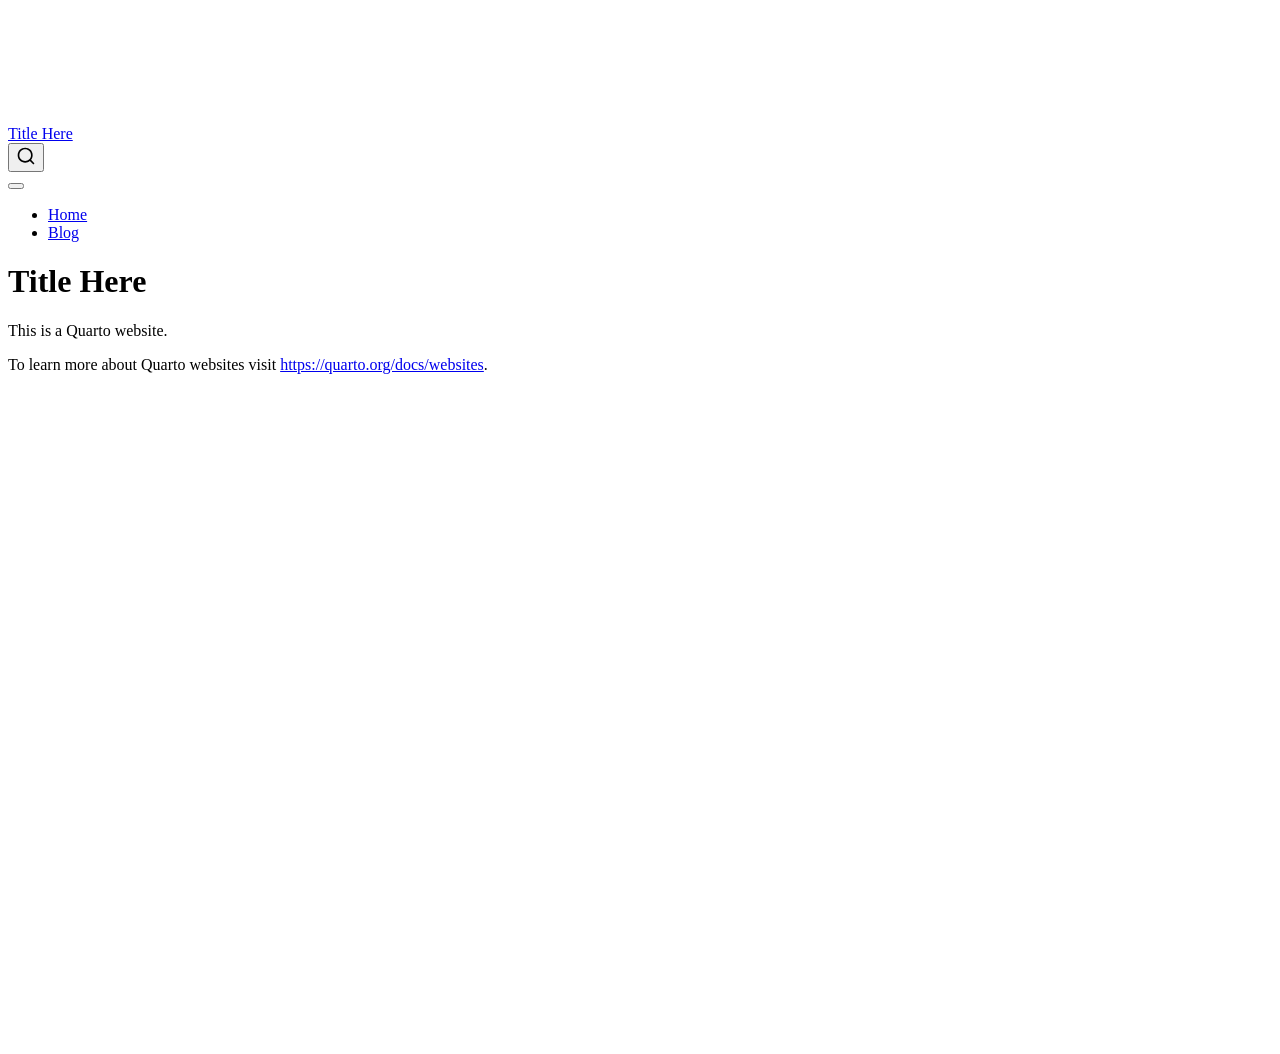
==== index.html @ 97204b19 "Built site for gh-pages" ====
<!DOCTYPE html>
<html xmlns="http://www.w3.org/1999/xhtml" lang="en" xml:lang="en"><head>

<meta charset="utf-8">
<meta name="generator" content="quarto-1.10.18">

<meta name="viewport" content="width=device-width, initial-scale=1.0, user-scalable=yes">


<title>Title Here</title>
<style>
/* Default styles provided by pandoc.
** See https://pandoc.org/MANUAL.html#variables-for-html for config info.
*/
span.smallcaps{font-variant: small-caps;}
div.columns{display: flex; gap: 1.5em;}
div.column{flex: auto;}
@media screen {
div.columns{gap: min(4vw, 1.5em);}
div.column{overflow-x: auto;}
}
div.hanging-indent{margin-left: 1.5em; text-indent: -1.5em;}
ul.task-list{list-style: none;}
ul.task-list li input[type="checkbox"] {
  width: 0.8em;
  margin: 0 0.8em 0.2em -1em; /* quarto-specific, see https://github.com/quarto-dev/quarto-cli/issues/4556 */ 
  vertical-align: middle;
}
</style>


<script src="site_libs/quarto-nav/quarto-nav.js"></script>
<script src="site_libs/quarto-nav/headroom.min.js"></script>
<script src="site_libs/clipboard/clipboard.min.js"></script>
<script src="site_libs/quarto-search/autocomplete.umd.js"></script>
<script src="site_libs/quarto-search/fuse.min.js"></script>
<script src="site_libs/quarto-search/quarto-search.js"></script>
<meta name="quarto:offset" content="./">
<script src="site_libs/quarto-html/quarto.js" type="module"></script>
<script src="site_libs/quarto-html/tabsets/tabsets.js" type="module"></script>
<script src="site_libs/quarto-html/popper.min.js"></script>
<script src="site_libs/quarto-html/tippy.umd.min.js"></script>
<script src="site_libs/quarto-html/anchor.min.js"></script>
<link href="site_libs/quarto-html/tippy.css" rel="stylesheet">
<link href="site_libs/quarto-html/quarto-syntax-highlighting-64a204ab8560d761af7679ceaba22944.css" rel="stylesheet" class="quarto-color-scheme" id="quarto-text-highlighting-styles">
<link href="site_libs/quarto-html/quarto-syntax-highlighting-dark-b85bc7c33db8c58e0ec93c3465666fed.css" rel="stylesheet" class="quarto-color-scheme quarto-color-alternate" id="quarto-text-highlighting-styles">
<link href="site_libs/quarto-html/quarto-syntax-highlighting-64a204ab8560d761af7679ceaba22944.css" rel="stylesheet" class="quarto-color-scheme-extra" id="quarto-text-highlighting-styles">
<script src="site_libs/bootstrap/bootstrap.min.js"></script>
<link href="site_libs/bootstrap/bootstrap-icons.css" rel="stylesheet">
<link href="site_libs/bootstrap/bootstrap-d0cfe7a3482e0d49a74229a8f3b76718.min.css" rel="stylesheet" append-hash="true" class="quarto-color-scheme" id="quarto-bootstrap" data-mode="light">
<link href="site_libs/bootstrap/bootstrap-dark-720b1f6026ab7ede4eb502a3403defd2.min.css" rel="stylesheet" append-hash="true" class="quarto-color-scheme quarto-color-alternate" id="quarto-bootstrap" data-mode="dark">
<link href="site_libs/bootstrap/bootstrap-d0cfe7a3482e0d49a74229a8f3b76718.min.css" rel="stylesheet" append-hash="true" class="quarto-color-scheme-extra" id="quarto-bootstrap" data-mode="light">
<script id="quarto-search-options" type="application/json">{
  "location": "navbar",
  "copy-button": false,
  "collapse-after": 3,
  "panel-placement": "end",
  "type": "overlay",
  "limit": 50,
  "keyboard-shortcut": [
    "f",
    "/",
    "s"
  ],
  "show-item-context": false,
  "language": {
    "search-no-results-text": "No results",
    "search-matching-documents-text": "matching documents",
    "search-copy-link-title": "Copy link to search",
    "search-hide-matches-text": "Hide additional matches",
    "search-more-match-text": "more match in this document",
    "search-more-matches-text": "more matches in this document",
    "search-clear-button-title": "Clear",
    "search-text-placeholder": "",
    "search-detached-cancel-button-title": "Cancel",
    "search-submit-button-title": "Submit",
    "search-label": "Search"
  }
}</script>


<link rel="stylesheet" href="styles.css">
</head>

<body class="nav-fixed quarto-light"><script id="quarto-html-before-body" type="application/javascript">
    const toggleBodyColorMode = (bsSheetEl) => {
      const mode = bsSheetEl.getAttribute("data-mode");
      const bodyEl = window.document.querySelector("body");
      if (mode === "dark") {
        bodyEl.classList.add("quarto-dark");
        bodyEl.classList.remove("quarto-light");
      } else {
        bodyEl.classList.add("quarto-light");
        bodyEl.classList.remove("quarto-dark");
      }
    }
    const toggleBodyColorPrimary = () => {
      const bsSheetEl = window.document.querySelector("link#quarto-bootstrap:not([rel=disabled-stylesheet])");
      if (bsSheetEl) {
        toggleBodyColorMode(bsSheetEl);
      }
    }
    const setColorSchemeToggle = (alternate) => {
      const toggles = window.document.querySelectorAll('.quarto-color-scheme-toggle');
      for (let i=0; i < toggles.length; i++) {
        const toggle = toggles[i];
        if (toggle) {
          if (alternate) {
            toggle.classList.add("alternate");
          } else {
            toggle.classList.remove("alternate");
          }
        }
      }
    };
    const toggleColorMode = (alternate) => {
      // Switch the stylesheets
      const primaryStylesheets = window.document.querySelectorAll('link.quarto-color-scheme:not(.quarto-color-alternate)');
      const alternateStylesheets = window.document.querySelectorAll('link.quarto-color-scheme.quarto-color-alternate');
      manageTransitions('#quarto-margin-sidebar .nav-link', false);
      if (alternate) {
        // note: dark is layered on light, we don't disable primary!
        enableStylesheet(alternateStylesheets);
        for (const sheetNode of alternateStylesheets) {
          if (sheetNode.id === "quarto-bootstrap") {
            toggleBodyColorMode(sheetNode);
          }
        }
      } else {
        disableStylesheet(alternateStylesheets);
        enableStylesheet(primaryStylesheets)
        toggleBodyColorPrimary();
      }
      manageTransitions('#quarto-margin-sidebar .nav-link', true);
      // Switch the toggles
      setColorSchemeToggle(alternate)
      // Hack to workaround the fact that safari doesn't
      // properly recolor the scrollbar when toggling (#1455)
      if (navigator.userAgent.indexOf('Safari') > 0 && navigator.userAgent.indexOf('Chrome') == -1) {
        manageTransitions("body", false);
        window.scrollTo(0, 1);
        setTimeout(() => {
          window.scrollTo(0, 0);
          manageTransitions("body", true);
        }, 40);
      }
    }
    const disableStylesheet = (stylesheets) => {
      for (let i=0; i < stylesheets.length; i++) {
        const stylesheet = stylesheets[i];
        stylesheet.rel = 'disabled-stylesheet';
      }
    }
    const enableStylesheet = (stylesheets) => {
      for (let i=0; i < stylesheets.length; i++) {
        const stylesheet = stylesheets[i];
        if(stylesheet.rel !== 'stylesheet') { // for Chrome, which will still FOUC without this check
          stylesheet.rel = 'stylesheet';
        }
      }
    }
    const manageTransitions = (selector, allowTransitions) => {
      const els = window.document.querySelectorAll(selector);
      for (let i=0; i < els.length; i++) {
        const el = els[i];
        if (allowTransitions) {
          el.classList.remove('notransition');
        } else {
          el.classList.add('notransition');
        }
      }
    }
    const isFileUrl = () => {
      return window.location.protocol === 'file:';
    }
    const hasAlternateSentinel = () => {
      let styleSentinel = getColorSchemeSentinel();
      if (styleSentinel !== null) {
        return styleSentinel === "alternate";
      } else {
        return false;
      }
    }
    const setStyleSentinel = (alternate) => {
      const value = alternate ? "alternate" : "default";
      if (!isFileUrl()) {
        window.localStorage.setItem("quarto-color-scheme", value);
      } else {
        localAlternateSentinel = value;
      }
    }
    const getColorSchemeSentinel = () => {
      if (!isFileUrl()) {
        const storageValue = window.localStorage.getItem("quarto-color-scheme");
        return storageValue != null ? storageValue : localAlternateSentinel;
      } else {
        return localAlternateSentinel;
      }
    }
    const toggleGiscusIfUsed = (isAlternate, darkModeDefault) => {
      const baseTheme = document.querySelector('#giscus-base-theme')?.value ?? 'light';
      const alternateTheme = document.querySelector('#giscus-alt-theme')?.value ?? 'dark';
      let newTheme = '';
      if(authorPrefersDark) {
        newTheme = isAlternate ? baseTheme : alternateTheme;
      } else {
        newTheme = isAlternate ? alternateTheme : baseTheme;
      }
      const changeGiscusTheme = () => {
        // From: https://github.com/giscus/giscus/issues/336
        const sendMessage = (message) => {
          const iframe = document.querySelector('iframe.giscus-frame');
          if (!iframe) return;
          iframe.contentWindow.postMessage({ giscus: message }, 'https://giscus.app');
        }
        sendMessage({
          setConfig: {
            theme: newTheme
          }
        });
      }
      const isGiscussLoaded = window.document.querySelector('iframe.giscus-frame') !== null;
      if (isGiscussLoaded) {
        changeGiscusTheme();
      }
    };
    const authorPrefersDark = false;
    const darkModeDefault = authorPrefersDark;
      document.querySelector('link#quarto-text-highlighting-styles.quarto-color-scheme-extra').rel = 'disabled-stylesheet';
      document.querySelector('link#quarto-bootstrap.quarto-color-scheme-extra').rel = 'disabled-stylesheet';
    let localAlternateSentinel = darkModeDefault ? 'alternate' : 'default';
    // Dark / light mode switch
    window.quartoToggleColorScheme = () => {
      // Read the current dark / light value
      let toAlternate = !hasAlternateSentinel();
      toggleColorMode(toAlternate);
      setStyleSentinel(toAlternate);
      toggleGiscusIfUsed(toAlternate, darkModeDefault);
      window.dispatchEvent(new Event('resize'));
    };
    // Switch to dark mode if need be
    if (hasAlternateSentinel()) {
      toggleColorMode(true);
    } else {
      toggleColorMode(false);
    }
  </script>

<div id="quarto-search-results"></div>
  <header id="quarto-header" class="headroom fixed-top">
    <nav class="navbar navbar-expand-lg " data-bs-theme="dark">
      <div class="navbar-container container-fluid">
      <div class="navbar-brand-container mx-auto">
    <a class="navbar-brand" href="./index.html">
    <span class="navbar-title">Title Here</span>
    </a>
  </div>
            <div id="quarto-search" class="" title="Search"></div>
          <button class="navbar-toggler" type="button" data-bs-toggle="collapse" data-bs-target="#navbarCollapse" aria-controls="navbarCollapse" role="menu" aria-expanded="false" aria-label="Toggle navigation" onclick="if (window.quartoToggleHeadroom) { window.quartoToggleHeadroom(); }">
  <span class="navbar-toggler-icon"></span>
</button>
          <div class="collapse navbar-collapse" id="navbarCollapse">
            <ul class="navbar-nav navbar-nav-scroll me-auto">
  <li class="nav-item">
    <a class="nav-link active" href="./index.html" aria-current="page"> 
<span class="menu-text">Home</span></a>
  </li>  
  <li class="nav-item">
    <a class="nav-link" href="./blog/index.html"> 
<span class="menu-text">Blog</span></a>
  </li>  
</ul>
          </div> <!-- /navcollapse -->
            <div class="quarto-navbar-tools">
  <a href="" class="quarto-color-scheme-toggle quarto-navigation-tool  px-1" onclick="window.quartoToggleColorScheme(); return false;" title="Toggle dark mode"><i class="bi"></i></a>
</div>
      </div> <!-- /container-fluid -->
    </nav>
</header>
<!-- content -->
<div id="quarto-content" class="quarto-container page-columns page-rows-contents page-layout-article page-navbar">
<!-- sidebar -->
<!-- margin-sidebar -->
    <div id="quarto-margin-sidebar" class="sidebar margin-sidebar zindex-bottom">
        
    </div>
<!-- main -->
<main class="content" id="quarto-document-content">


<header id="title-block-header" class="quarto-title-block default">
<div class="quarto-title">
<h1 class="title">Title Here</h1>
</div>



<div class="quarto-title-meta">

    
  
    
  </div>
  


</header>


<p>This is a Quarto website.</p>
<p>To learn more about Quarto websites visit <a href="https://quarto.org/docs/websites" class="uri">https://quarto.org/docs/websites</a>.</p>



</main> <!-- /main -->
<script id="quarto-html-after-body" type="application/javascript">
  window.document.addEventListener("DOMContentLoaded", function (event) {
    // Ensure there is a toggle, if there isn't float one in the top right
    if (window.document.querySelector('.quarto-color-scheme-toggle') === null) {
      const a = window.document.createElement('a');
      a.classList.add('top-right');
      a.classList.add('quarto-color-scheme-toggle');
      a.href = "";
      a.onclick = function() { try { window.quartoToggleColorScheme(); } catch {} return false; };
      const i = window.document.createElement("i");
      i.classList.add('bi');
      a.appendChild(i);
      window.document.body.appendChild(a);
    }
    setColorSchemeToggle(hasAlternateSentinel())
    const icon = "";
    const anchorJS = new window.AnchorJS();
    anchorJS.options = {
      placement: 'right',
      icon: icon
    };
    anchorJS.add('.anchored');
    const isCodeAnnotation = (el) => {
      for (const clz of el.classList) {
        if (clz.startsWith('code-annotation-')) {                     
          return true;
        }
      }
      return false;
    }
    const onCopySuccess = function(e) {
      // button target
      const button = e.trigger;
      // don't keep focus
      button.blur();
      // flash "checked"
      button.classList.add('code-copy-button-checked');
      var currentTitle = button.getAttribute("title");
      button.setAttribute("title", "Copied!");
      let tooltip;
      if (window.bootstrap) {
        button.setAttribute("data-bs-toggle", "tooltip");
        button.setAttribute("data-bs-placement", "left");
        button.setAttribute("data-bs-title", "Copied!");
        tooltip = new bootstrap.Tooltip(button, 
          { trigger: "manual", 
            customClass: "code-copy-button-tooltip",
            offset: [0, -8]});
        tooltip.show();    
      }
      setTimeout(function() {
        if (tooltip) {
          tooltip.hide();
          button.removeAttribute("data-bs-title");
          button.removeAttribute("data-bs-toggle");
          button.removeAttribute("data-bs-placement");
        }
        button.setAttribute("title", currentTitle);
        button.classList.remove('code-copy-button-checked');
      }, 1000);
      // clear code selection
      e.clearSelection();
    }
    const getTextToCopy = function(trigger) {
      const outerScaffold = trigger.parentElement.cloneNode(true);
      const codeEl = outerScaffold.querySelector('code');
      for (const childEl of codeEl.children) {
        if (isCodeAnnotation(childEl)) {
          childEl.remove();
        }
      }
      return codeEl.innerText;
    }
    const clipboard = new window.ClipboardJS('.code-copy-button:not([data-in-quarto-modal])', {
      text: getTextToCopy
    });
    clipboard.on('success', onCopySuccess);
    if (window.document.getElementById('quarto-embedded-source-code-modal')) {
      const clipboardModal = new window.ClipboardJS('.code-copy-button[data-in-quarto-modal]', {
        text: getTextToCopy,
        container: window.document.getElementById('quarto-embedded-source-code-modal')
      });
      clipboardModal.on('success', onCopySuccess);
    }
      var localhostRegex = new RegExp(/^(?:http|https):\/\/localhost\:?[0-9]*\//);
      var mailtoRegex = new RegExp(/^mailto:/);
        var filterRegex = new RegExp('/' + window.location.host + '/');
      var isInternal = (href) => {
          return filterRegex.test(href) || localhostRegex.test(href) || mailtoRegex.test(href);
      }
      // Inspect non-navigation links and adorn them if external
     var links = window.document.querySelectorAll('a[href]:not(.nav-link):not(.navbar-brand):not(.toc-action):not(.sidebar-link):not(.sidebar-item-toggle):not(.pagination-link):not(.no-external):not([aria-hidden]):not(.dropdown-item):not(.quarto-navigation-tool):not(.about-link)');
      for (var i=0; i<links.length; i++) {
        const link = links[i];
        if (!isInternal(link.href)) {
          // undo the damage that might have been done by quarto-nav.js in the case of
          // links that we want to consider external
          if (link.dataset.originalHref !== undefined) {
            link.href = link.dataset.originalHref;
          }
        }
      }
    function tippyHover(el, contentFn, onTriggerFn, onUntriggerFn) {
      const config = {
        allowHTML: true,
        maxWidth: 500,
        delay: 100,
        arrow: false,
        appendTo: function(el) {
            return el.parentElement;
        },
        interactive: true,
        interactiveBorder: 10,
        theme: 'quarto',
        placement: 'bottom-start',
      };
      if (contentFn) {
        config.content = contentFn;
      }
      if (onTriggerFn) {
        config.onTrigger = onTriggerFn;
      }
      if (onUntriggerFn) {
        config.onUntrigger = onUntriggerFn;
      }
      window.tippy(el, config); 
    }
    const noterefs = window.document.querySelectorAll('a[role="doc-noteref"]');
    for (var i=0; i<noterefs.length; i++) {
      const ref = noterefs[i];
      tippyHover(ref, function() {
        // use id or data attribute instead here
        let href = ref.getAttribute('data-footnote-href') || ref.getAttribute('href');
        try { href = new URL(href).hash; } catch {}
        const id = href.replace(/^#\/?/, "");
        const note = window.document.getElementById(id);
        if (note) {
          return note.innerHTML;
        } else {
          return "";
        }
      });
    }
    const xrefs = window.document.querySelectorAll('a.quarto-xref');
    const processXRef = (id, note) => {
      // Strip column container classes
      const stripColumnClz = (el) => {
        el.classList.remove("page-full", "page-columns");
        if (el.children) {
          for (const child of el.children) {
            stripColumnClz(child);
          }
        }
      }
      stripColumnClz(note)
      if (id === null || id.startsWith('sec-')) {
        // Special case sections, only their first couple elements
        const container = document.createElement("div");
        if (note.children && note.children.length > 2) {
          container.appendChild(note.children[0].cloneNode(true));
          for (let i = 1; i < note.children.length; i++) {
            const child = note.children[i];
            if (child.tagName === "P" && child.innerText === "") {
              continue;
            } else {
              container.appendChild(child.cloneNode(true));
              break;
            }
          }
          if (window.Quarto?.typesetMath) {
            window.Quarto.typesetMath(container);
          }
          return container.innerHTML
        } else {
          if (window.Quarto?.typesetMath) {
            window.Quarto.typesetMath(note);
          }
          return note.innerHTML;
        }
      } else {
        // Remove any anchor links if they are present
        const anchorLink = note.querySelector('a.anchorjs-link');
        if (anchorLink) {
          anchorLink.remove();
        }
        if (window.Quarto?.typesetMath) {
          window.Quarto.typesetMath(note);
        }
        if (note.classList.contains("callout")) {
          return note.outerHTML;
        } else {
          return note.innerHTML;
        }
      }
    }
    for (var i=0; i<xrefs.length; i++) {
      const xref = xrefs[i];
      tippyHover(xref, undefined, function(instance) {
        instance.disable();
        let url = xref.getAttribute('href');
        let hash = undefined; 
        if (url.startsWith('#')) {
          hash = url;
        } else {
          try { hash = new URL(url).hash; } catch {}
        }
        if (hash) {
          const id = hash.replace(/^#\/?/, "");
          const note = window.document.getElementById(id);
          if (note !== null) {
            try {
              const html = processXRef(id, note.cloneNode(true));
              instance.setContent(html);
            } finally {
              instance.enable();
              instance.show();
            }
          } else {
            // See if we can fetch this
            fetch(url.split('#')[0])
            .then(res => res.text())
            .then(html => {
              const parser = new DOMParser();
              const htmlDoc = parser.parseFromString(html, "text/html");
              const note = htmlDoc.getElementById(id);
              if (note !== null) {
                const html = processXRef(id, note);
                instance.setContent(html);
              } 
            }).finally(() => {
              instance.enable();
              instance.show();
            });
          }
        } else {
          // See if we can fetch a full url (with no hash to target)
          // This is a special case and we should probably do some content thinning / targeting
          fetch(url)
          .then(res => res.text())
          .then(html => {
            const parser = new DOMParser();
            const htmlDoc = parser.parseFromString(html, "text/html");
            const note = htmlDoc.querySelector('main.content');
            if (note !== null) {
              // This should only happen for chapter cross references
              // (since there is no id in the URL)
              // remove the first header
              if (note.children.length > 0 && note.children[0].tagName === "HEADER") {
                note.children[0].remove();
              }
              const html = processXRef(null, note);
              instance.setContent(html);
            } 
          }).finally(() => {
            instance.enable();
            instance.show();
          });
        }
      }, function(instance) {
      });
    }
        let selectedAnnoteEl;
        const selectorForAnnotation = ( cell, annotation) => {
          let cellAttr = 'data-code-cell="' + cell + '"';
          let lineAttr = 'data-code-annotation="' +  annotation + '"';
          const selector = 'span[' + cellAttr + '][' + lineAttr + ']';
          return selector;
        }
        const selectCodeLines = (annoteEl) => {
          const doc = window.document;
          const targetCell = annoteEl.getAttribute("data-target-cell");
          const targetAnnotation = annoteEl.getAttribute("data-target-annotation");
          const annoteSpan = window.document.querySelector(selectorForAnnotation(targetCell, targetAnnotation));
          const lines = annoteSpan.getAttribute("data-code-lines").split(",");
          const lineIds = lines.map((line) => {
            return targetCell + "-" + line;
          })
          let top = null;
          let height = null;
          let parent = null;
          if (lineIds.length > 0) {
              //compute the position of the single el (top and bottom and make a div)
              const el = window.document.getElementById(lineIds[0]);
              top = el.offsetTop;
              height = el.offsetHeight;
              parent = el.parentElement.parentElement;
            if (lineIds.length > 1) {
              const lastEl = window.document.getElementById(lineIds[lineIds.length - 1]);
              const bottom = lastEl.offsetTop + lastEl.offsetHeight;
              height = bottom - top;
            }
            if (top !== null && height !== null && parent !== null) {
              // cook up a div (if necessary) and position it 
              let div = window.document.getElementById("code-annotation-line-highlight");
              if (div === null) {
                div = window.document.createElement("div");
                div.setAttribute("id", "code-annotation-line-highlight");
                div.style.position = 'absolute';
                parent.appendChild(div);
              }
              div.style.top = top - 2 + "px";
              div.style.height = height + 4 + "px";
              div.style.left = 0;
              let gutterDiv = window.document.getElementById("code-annotation-line-highlight-gutter");
              if (gutterDiv === null) {
                gutterDiv = window.document.createElement("div");
                gutterDiv.setAttribute("id", "code-annotation-line-highlight-gutter");
                gutterDiv.style.position = 'absolute';
                const codeCell = window.document.getElementById(targetCell);
                const gutter = codeCell.querySelector('.code-annotation-gutter');
                gutter.appendChild(gutterDiv);
              }
              gutterDiv.style.top = top - 2 + "px";
              gutterDiv.style.height = height + 4 + "px";
            }
            selectedAnnoteEl = annoteEl;
          }
        };
        const unselectCodeLines = () => {
          const elementsIds = ["code-annotation-line-highlight", "code-annotation-line-highlight-gutter"];
          elementsIds.forEach((elId) => {
            const div = window.document.getElementById(elId);
            if (div) {
              div.remove();
            }
          });
          selectedAnnoteEl = undefined;
        };
          // Handle positioning of the toggle
      window.addEventListener(
        "resize",
        throttle(() => {
          elRect = undefined;
          if (selectedAnnoteEl) {
            selectCodeLines(selectedAnnoteEl);
          }
        }, 10)
      );
      function throttle(fn, ms) {
      let throttle = false;
      let timer;
        return (...args) => {
          if(!throttle) { // first call gets through
              fn.apply(this, args);
              throttle = true;
          } else { // all the others get throttled
              if(timer) clearTimeout(timer); // cancel #2
              timer = setTimeout(() => {
                fn.apply(this, args);
                timer = throttle = false;
              }, ms);
          }
        };
      }
        // Attach click handler to the DT
        const annoteDls = window.document.querySelectorAll('dt[data-target-cell]');
        for (const annoteDlNode of annoteDls) {
          annoteDlNode.addEventListener('click', (event) => {
            const clickedEl = event.target;
            if (clickedEl !== selectedAnnoteEl) {
              unselectCodeLines();
              const activeEl = window.document.querySelector('dt[data-target-cell].code-annotation-active');
              if (activeEl) {
                activeEl.classList.remove('code-annotation-active');
              }
              selectCodeLines(clickedEl);
              clickedEl.classList.add('code-annotation-active');
            } else {
              // Unselect the line
              unselectCodeLines();
              clickedEl.classList.remove('code-annotation-active');
            }
          });
        }
    const findCites = (el) => {
      const parentEl = el.parentElement;
      if (parentEl) {
        const cites = parentEl.dataset.cites;
        if (cites) {
          return {
            el,
            cites: cites.split(' ')
          };
        } else {
          return findCites(el.parentElement)
        }
      } else {
        return undefined;
      }
    };
    var bibliorefs = window.document.querySelectorAll('a[role="doc-biblioref"]');
    for (var i=0; i<bibliorefs.length; i++) {
      const ref = bibliorefs[i];
      const citeInfo = findCites(ref);
      if (citeInfo) {
        tippyHover(citeInfo.el, function() {
          var popup = window.document.createElement('div');
          citeInfo.cites.forEach(function(cite) {
            var citeDiv = window.document.createElement('div');
            citeDiv.classList.add('hanging-indent');
            citeDiv.classList.add('csl-entry');
            var biblioDiv = window.document.getElementById('ref-' + cite);
            if (biblioDiv) {
              citeDiv.innerHTML = biblioDiv.innerHTML;
            }
            popup.appendChild(citeDiv);
          });
          return popup.innerHTML;
        });
      }
    }
  });
  </script>
</div> <!-- /content -->




</body></html>
---- site_libs/quarto-html/tippy.css ----
.tippy-box[data-animation=fade][data-state=hidden]{opacity:0}[data-tippy-root]{max-width:calc(100vw - 10px)}.tippy-box{position:relative;background-color:#333;color:#fff;border-radius:4px;font-size:14px;line-height:1.4;white-space:normal;outline:0;transition-property:transform,visibility,opacity}.tippy-box[data-placement^=top]>.tippy-arrow{bottom:0}.tippy-box[data-placement^=top]>.tippy-arrow:before{bottom:-7px;left:0;border-width:8px 8px 0;border-top-color:initial;transform-origin:center top}.tippy-box[data-placement^=bottom]>.tippy-arrow{top:0}.tippy-box[data-placement^=bottom]>.tippy-arrow:before{top:-7px;left:0;border-width:0 8px 8px;border-bottom-color:initial;transform-origin:center bottom}.tippy-box[data-placement^=left]>.tippy-arrow{right:0}.tippy-box[data-placement^=left]>.tippy-arrow:before{border-width:8px 0 8px 8px;border-left-color:initial;right:-7px;transform-origin:center left}.tippy-box[data-placement^=right]>.tippy-arrow{left:0}.tippy-box[data-placement^=right]>.tippy-arrow:before{left:-7px;border-width:8px 8px 8px 0;border-right-color:initial;transform-origin:center right}.tippy-box[data-inertia][data-state=visible]{transition-timing-function:cubic-bezier(.54,1.5,.38,1.11)}.tippy-arrow{width:16px;height:16px;color:#333}.tippy-arrow:before{content:"";position:absolute;border-color:transparent;border-style:solid}.tippy-content{position:relative;padding:5px 9px;z-index:1}
---- site_libs/quarto-html/quarto-syntax-highlighting-64a204ab8560d761af7679ceaba22944.css ----
/* quarto syntax highlight colors */
:root {
  --quarto-hl-ot-color: #003B4F;
  --quarto-hl-at-color: #657422;
  --quarto-hl-ss-color: #20794D;
  --quarto-hl-an-color: #5E5E5E;
  --quarto-hl-fu-color: #4758AB;
  --quarto-hl-st-color: #20794D;
  --quarto-hl-cf-color: #003B4F;
  --quarto-hl-op-color: #5E5E5E;
  --quarto-hl-er-color: #AD0000;
  --quarto-hl-bn-color: #AD0000;
  --quarto-hl-al-color: #AD0000;
  --quarto-hl-va-color: #111111;
  --quarto-hl-bu-color: inherit;
  --quarto-hl-ex-color: inherit;
  --quarto-hl-pp-color: #AD0000;
  --quarto-hl-in-color: #5E5E5E;
  --quarto-hl-vs-color: #20794D;
  --quarto-hl-wa-color: #5E5E5E;
  --quarto-hl-do-color: #5E5E5E;
  --quarto-hl-im-color: #00769E;
  --quarto-hl-ch-color: #20794D;
  --quarto-hl-dt-color: #AD0000;
  --quarto-hl-fl-color: #AD0000;
  --quarto-hl-co-color: #5E5E5E;
  --quarto-hl-cv-color: #5E5E5E;
  --quarto-hl-cn-color: #8f5902;
  --quarto-hl-sc-color: #5E5E5E;
  --quarto-hl-dv-color: #AD0000;
  --quarto-hl-kw-color: #003B4F;
}

/* other quarto variables */
:root {
  --quarto-font-monospace: SFMono-Regular, Menlo, Monaco, Consolas, "Liberation Mono", "Courier New", monospace;
}

/* syntax highlight based on Pandoc's rules */
pre > code.sourceCode > span {
  color: #003B4F;
}

code.sourceCode > span {
  color: #003B4F;
}

div.sourceCode,
div.sourceCode pre.sourceCode {
  color: #003B4F;
}

/* Normal */
code span {
  color: #003B4F;
}

/* Alert */
code span.al {
  color: #AD0000;
  font-style: inherit;
}

/* Annotation */
code span.an {
  color: #5E5E5E;
  font-style: inherit;
}

/* Attribute */
code span.at {
  color: #657422;
  font-style: inherit;
}

/* BaseN */
code span.bn {
  color: #AD0000;
  font-style: inherit;
}

/* BuiltIn */
code span.bu {
  font-style: inherit;
}

/* ControlFlow */
code span.cf {
  color: #003B4F;
  font-weight: bold;
  font-style: inherit;
}

/* Char */
code span.ch {
  color: #20794D;
  font-style: inherit;
}

/* Constant */
code span.cn {
  color: #8f5902;
  font-style: inherit;
}

/* Comment */
code span.co {
  color: #5E5E5E;
  font-style: inherit;
}

/* CommentVar */
code span.cv {
  color: #5E5E5E;
  font-style: italic;
}

/* Documentation */
code span.do {
  color: #5E5E5E;
  font-style: italic;
}

/* DataType */
code span.dt {
  color: #AD0000;
  font-style: inherit;
}

/* DecVal */
code span.dv {
  color: #AD0000;
  font-style: inherit;
}

/* Error */
code span.er {
  color: #AD0000;
  font-style: inherit;
}

/* Extension */
code span.ex {
  font-style: inherit;
}

/* Float */
code span.fl {
  color: #AD0000;
  font-style: inherit;
}

/* Function */
code span.fu {
  color: #4758AB;
  font-style: inherit;
}

/* Import */
code span.im {
  color: #00769E;
  font-style: inherit;
}

/* Information */
code span.in {
  color: #5E5E5E;
  font-style: inherit;
}

/* Keyword */
code span.kw {
  color: #003B4F;
  font-weight: bold;
  font-style: inherit;
}

/* Operator */
code span.op {
  color: #5E5E5E;
  font-style: inherit;
}

/* Other */
code span.ot {
  color: #003B4F;
  font-style: inherit;
}

/* Preprocessor */
code span.pp {
  color: #AD0000;
  font-style: inherit;
}

/* SpecialChar */
code span.sc {
  color: #5E5E5E;
  font-style: inherit;
}

/* SpecialString */
code span.ss {
  color: #20794D;
  font-style: inherit;
}

/* String */
code span.st {
  color: #20794D;
  font-style: inherit;
}

/* Variable */
code span.va {
  color: #111111;
  font-style: inherit;
}

/* VerbatimString */
code span.vs {
  color: #20794D;
  font-style: inherit;
}

/* Warning */
code span.wa {
  color: #5E5E5E;
  font-style: italic;
}

.prevent-inlining {
  content: "</";
}

/*# sourceMappingURL=9d8d5bb603a83b8298b89080a598c93b.css.map */
---- site_libs/quarto-html/quarto-syntax-highlighting-dark-b85bc7c33db8c58e0ec93c3465666fed.css ----
/* quarto syntax highlight colors */
:root {
  --quarto-hl-al-color: #f07178;
  --quarto-hl-an-color: #d4d0ab;
  --quarto-hl-at-color: #00e0e0;
  --quarto-hl-bn-color: #d4d0ab;
  --quarto-hl-bu-color: #abe338;
  --quarto-hl-ch-color: #abe338;
  --quarto-hl-co-color: #f8f8f2;
  --quarto-hl-cv-color: #ffd700;
  --quarto-hl-cn-color: #ffd700;
  --quarto-hl-cf-color: #ffa07a;
  --quarto-hl-dt-color: #ffa07a;
  --quarto-hl-dv-color: #d4d0ab;
  --quarto-hl-do-color: #f8f8f2;
  --quarto-hl-er-color: #f07178;
  --quarto-hl-ex-color: #00e0e0;
  --quarto-hl-fl-color: #d4d0ab;
  --quarto-hl-fu-color: #ffa07a;
  --quarto-hl-im-color: #abe338;
  --quarto-hl-in-color: #d4d0ab;
  --quarto-hl-kw-color: #ffa07a;
  --quarto-hl-op-color: #ffa07a;
  --quarto-hl-ot-color: #00e0e0;
  --quarto-hl-pp-color: #dcc6e0;
  --quarto-hl-re-color: #00e0e0;
  --quarto-hl-sc-color: #abe338;
  --quarto-hl-ss-color: #abe338;
  --quarto-hl-st-color: #abe338;
  --quarto-hl-va-color: #00e0e0;
  --quarto-hl-vs-color: #abe338;
  --quarto-hl-wa-color: #dcc6e0;
}

/* other quarto variables */
:root {
  --quarto-font-monospace: SFMono-Regular, Menlo, Monaco, Consolas, "Liberation Mono", "Courier New", monospace;
}

/* syntax highlight based on Pandoc's rules */
pre > code.sourceCode > span {
  color: #f8f8f2;
}

code.sourceCode > span {
  color: #f8f8f2;
}

div.sourceCode,
div.sourceCode pre.sourceCode {
  color: #f8f8f2;
}

/* Normal */
code span {
  color: #f8f8f2;
}

/* Alert */
code span.al {
  color: #f07178;
}

/* Annotation */
code span.an {
  color: #d4d0ab;
}

/* Attribute */
code span.at {
  color: #00e0e0;
}

/* BaseN */
code span.bn {
  color: #d4d0ab;
}

/* BuiltIn */
code span.bu {
  color: #abe338;
}

/* ControlFlow */
code span.cf {
  font-weight: bold;
  color: #ffa07a;
}

/* Char */
code span.ch {
  color: #abe338;
}

/* Constant */
code span.cn {
  color: #ffd700;
}

/* Comment */
code span.co {
  font-style: italic;
  color: #f8f8f2;
}

/* CommentVar */
code span.cv {
  color: #ffd700;
}

/* Documentation */
code span.do {
  color: #f8f8f2;
}

/* DataType */
code span.dt {
  color: #ffa07a;
}

/* DecVal */
code span.dv {
  color: #d4d0ab;
}

/* Error */
code span.er {
  color: #f07178;
  text-decoration: underline;
}

/* Extension */
code span.ex {
  font-weight: bold;
  color: #00e0e0;
}

/* Float */
code span.fl {
  color: #d4d0ab;
}

/* Function */
code span.fu {
  color: #ffa07a;
}

/* Import */
code span.im {
  color: #abe338;
}

/* Information */
code span.in {
  color: #d4d0ab;
}

/* Keyword */
code span.kw {
  font-weight: bold;
  color: #ffa07a;
}

/* Operator */
code span.op {
  color: #ffa07a;
}

/* Other */
code span.ot {
  color: #00e0e0;
}

/* Preprocessor */
code span.pp {
  color: #dcc6e0;
}

/* RegionMarker */
code span.re {
  background-color: #f8f8f2;
  color: #00e0e0;
}

/* SpecialChar */
code span.sc {
  color: #abe338;
}

/* SpecialString */
code span.ss {
  color: #abe338;
}

/* String */
code span.st {
  color: #abe338;
}

/* Variable */
code span.va {
  color: #00e0e0;
}

/* VerbatimString */
code span.vs {
  color: #abe338;
}

/* Warning */
code span.wa {
  color: #dcc6e0;
}

.prevent-inlining {
  content: "</";
}

/*# sourceMappingURL=4ed8f1090dec6531da29ab00902aa718.css.map */
---- site_libs/quarto-html/quarto-syntax-highlighting-64a204ab8560d761af7679ceaba22944.css ----
/* quarto syntax highlight colors */
:root {
  --quarto-hl-ot-color: #003B4F;
  --quarto-hl-at-color: #657422;
  --quarto-hl-ss-color: #20794D;
  --quarto-hl-an-color: #5E5E5E;
  --quarto-hl-fu-color: #4758AB;
  --quarto-hl-st-color: #20794D;
  --quarto-hl-cf-color: #003B4F;
  --quarto-hl-op-color: #5E5E5E;
  --quarto-hl-er-color: #AD0000;
  --quarto-hl-bn-color: #AD0000;
  --quarto-hl-al-color: #AD0000;
  --quarto-hl-va-color: #111111;
  --quarto-hl-bu-color: inherit;
  --quarto-hl-ex-color: inherit;
  --quarto-hl-pp-color: #AD0000;
  --quarto-hl-in-color: #5E5E5E;
  --quarto-hl-vs-color: #20794D;
  --quarto-hl-wa-color: #5E5E5E;
  --quarto-hl-do-color: #5E5E5E;
  --quarto-hl-im-color: #00769E;
  --quarto-hl-ch-color: #20794D;
  --quarto-hl-dt-color: #AD0000;
  --quarto-hl-fl-color: #AD0000;
  --quarto-hl-co-color: #5E5E5E;
  --quarto-hl-cv-color: #5E5E5E;
  --quarto-hl-cn-color: #8f5902;
  --quarto-hl-sc-color: #5E5E5E;
  --quarto-hl-dv-color: #AD0000;
  --quarto-hl-kw-color: #003B4F;
}

/* other quarto variables */
:root {
  --quarto-font-monospace: SFMono-Regular, Menlo, Monaco, Consolas, "Liberation Mono", "Courier New", monospace;
}

/* syntax highlight based on Pandoc's rules */
pre > code.sourceCode > span {
  color: #003B4F;
}

code.sourceCode > span {
  color: #003B4F;
}

div.sourceCode,
div.sourceCode pre.sourceCode {
  color: #003B4F;
}

/* Normal */
code span {
  color: #003B4F;
}

/* Alert */
code span.al {
  color: #AD0000;
  font-style: inherit;
}

/* Annotation */
code span.an {
  color: #5E5E5E;
  font-style: inherit;
}

/* Attribute */
code span.at {
  color: #657422;
  font-style: inherit;
}

/* BaseN */
code span.bn {
  color: #AD0000;
  font-style: inherit;
}

/* BuiltIn */
code span.bu {
  font-style: inherit;
}

/* ControlFlow */
code span.cf {
  color: #003B4F;
  font-weight: bold;
  font-style: inherit;
}

/* Char */
code span.ch {
  color: #20794D;
  font-style: inherit;
}

/* Constant */
code span.cn {
  color: #8f5902;
  font-style: inherit;
}

/* Comment */
code span.co {
  color: #5E5E5E;
  font-style: inherit;
}

/* CommentVar */
code span.cv {
  color: #5E5E5E;
  font-style: italic;
}

/* Documentation */
code span.do {
  color: #5E5E5E;
  font-style: italic;
}

/* DataType */
code span.dt {
  color: #AD0000;
  font-style: inherit;
}

/* DecVal */
code span.dv {
  color: #AD0000;
  font-style: inherit;
}

/* Error */
code span.er {
  color: #AD0000;
  font-style: inherit;
}

/* Extension */
code span.ex {
  font-style: inherit;
}

/* Float */
code span.fl {
  color: #AD0000;
  font-style: inherit;
}

/* Function */
code span.fu {
  color: #4758AB;
  font-style: inherit;
}

/* Import */
code span.im {
  color: #00769E;
  font-style: inherit;
}

/* Information */
code span.in {
  color: #5E5E5E;
  font-style: inherit;
}

/* Keyword */
code span.kw {
  color: #003B4F;
  font-weight: bold;
  font-style: inherit;
}

/* Operator */
code span.op {
  color: #5E5E5E;
  font-style: inherit;
}

/* Other */
code span.ot {
  color: #003B4F;
  font-style: inherit;
}

/* Preprocessor */
code span.pp {
  color: #AD0000;
  font-style: inherit;
}

/* SpecialChar */
code span.sc {
  color: #5E5E5E;
  font-style: inherit;
}

/* SpecialString */
code span.ss {
  color: #20794D;
  font-style: inherit;
}

/* String */
code span.st {
  color: #20794D;
  font-style: inherit;
}

/* Variable */
code span.va {
  color: #111111;
  font-style: inherit;
}

/* VerbatimString */
code span.vs {
  color: #20794D;
  font-style: inherit;
}

/* Warning */
code span.wa {
  color: #5E5E5E;
  font-style: italic;
}

.prevent-inlining {
  content: "</";
}

/*# sourceMappingURL=9d8d5bb603a83b8298b89080a598c93b.css.map */
---- styles.css ----
/* css styles */
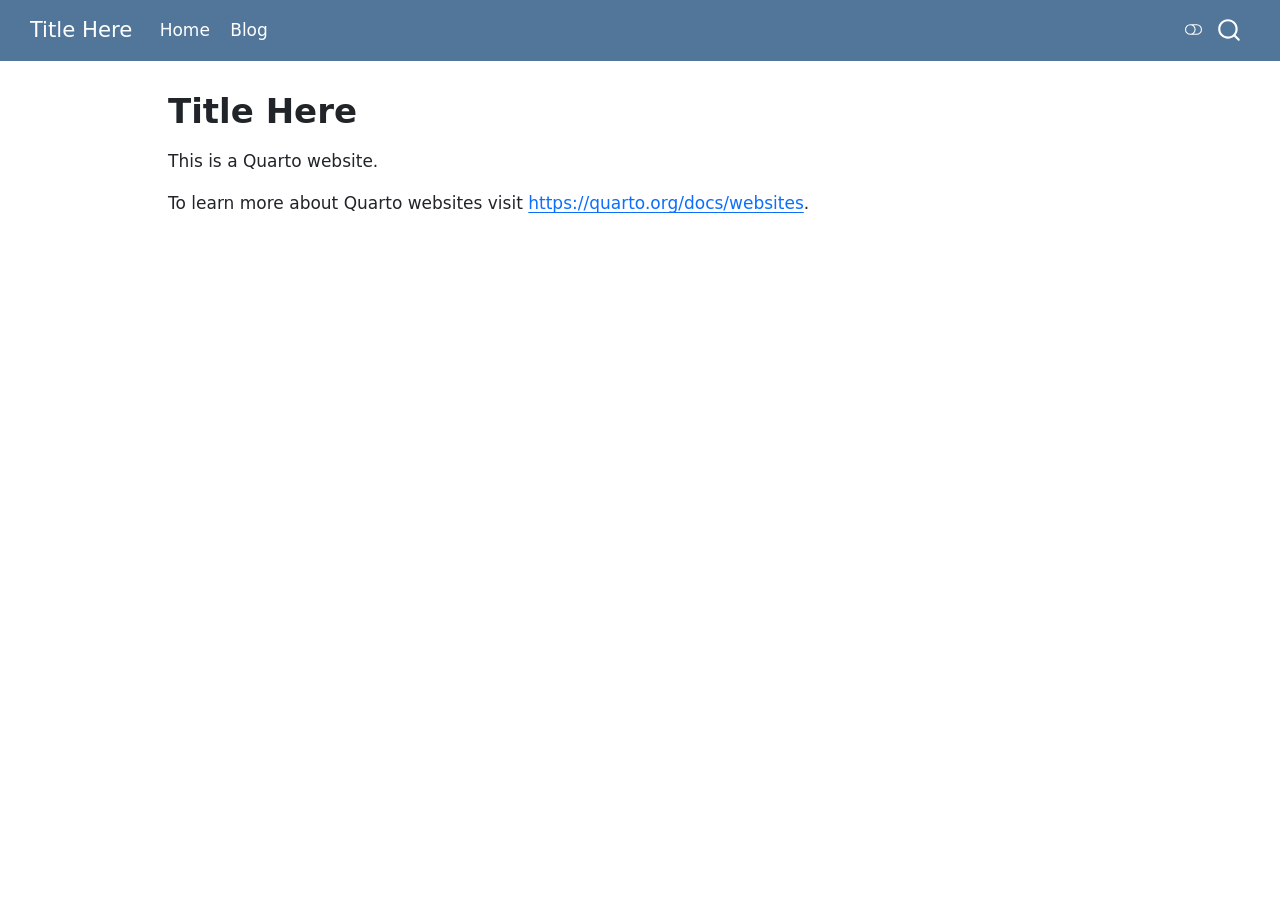
==== commit 5479c9f8: "Built site for gh-pages" ====
--- a/index.html
+++ b/index.html
@@ -47,9 +47,9 @@
 <link href="site_libs/quarto-html/quarto-syntax-highlighting-64a204ab8560d761af7679ceaba22944.css" rel="stylesheet" class="quarto-color-scheme-extra" id="quarto-text-highlighting-styles">
 <script src="site_libs/bootstrap/bootstrap.min.js"></script>
 <link href="site_libs/bootstrap/bootstrap-icons.css" rel="stylesheet">
-<link href="site_libs/bootstrap/bootstrap-d0cfe7a3482e0d49a74229a8f3b76718.min.css" rel="stylesheet" append-hash="true" class="quarto-color-scheme" id="quarto-bootstrap" data-mode="light">
-<link href="site_libs/bootstrap/bootstrap-dark-720b1f6026ab7ede4eb502a3403defd2.min.css" rel="stylesheet" append-hash="true" class="quarto-color-scheme quarto-color-alternate" id="quarto-bootstrap" data-mode="dark">
-<link href="site_libs/bootstrap/bootstrap-d0cfe7a3482e0d49a74229a8f3b76718.min.css" rel="stylesheet" append-hash="true" class="quarto-color-scheme-extra" id="quarto-bootstrap" data-mode="light">
+<link href="site_libs/bootstrap/bootstrap-3f2496242c16263c0d5ed257b2b27fab.min.css" rel="stylesheet" append-hash="true" class="quarto-color-scheme" id="quarto-bootstrap" data-mode="light">
+<link href="site_libs/bootstrap/bootstrap-dark-cb32efade1bbfe408a5e0da3aff80a0a.min.css" rel="stylesheet" append-hash="true" class="quarto-color-scheme quarto-color-alternate" id="quarto-bootstrap" data-mode="dark">
+<link href="site_libs/bootstrap/bootstrap-3f2496242c16263c0d5ed257b2b27fab.min.css" rel="stylesheet" append-hash="true" class="quarto-color-scheme-extra" id="quarto-bootstrap" data-mode="light">
 <script id="quarto-search-options" type="application/json">{
   "location": "navbar",
   "copy-button": false,
@@ -399,7 +399,7 @@
     }
       var localhostRegex = new RegExp(/^(?:http|https):\/\/localhost\:?[0-9]*\//);
       var mailtoRegex = new RegExp(/^mailto:/);
-        var filterRegex = new RegExp('/' + window.location.host + '/');
+        var filterRegex = new RegExp("https:\/\/aieeeee-k\.github\.io\/");
       var isInternal = (href) => {
           return filterRegex.test(href) || localhostRegex.test(href) || mailtoRegex.test(href);
       }
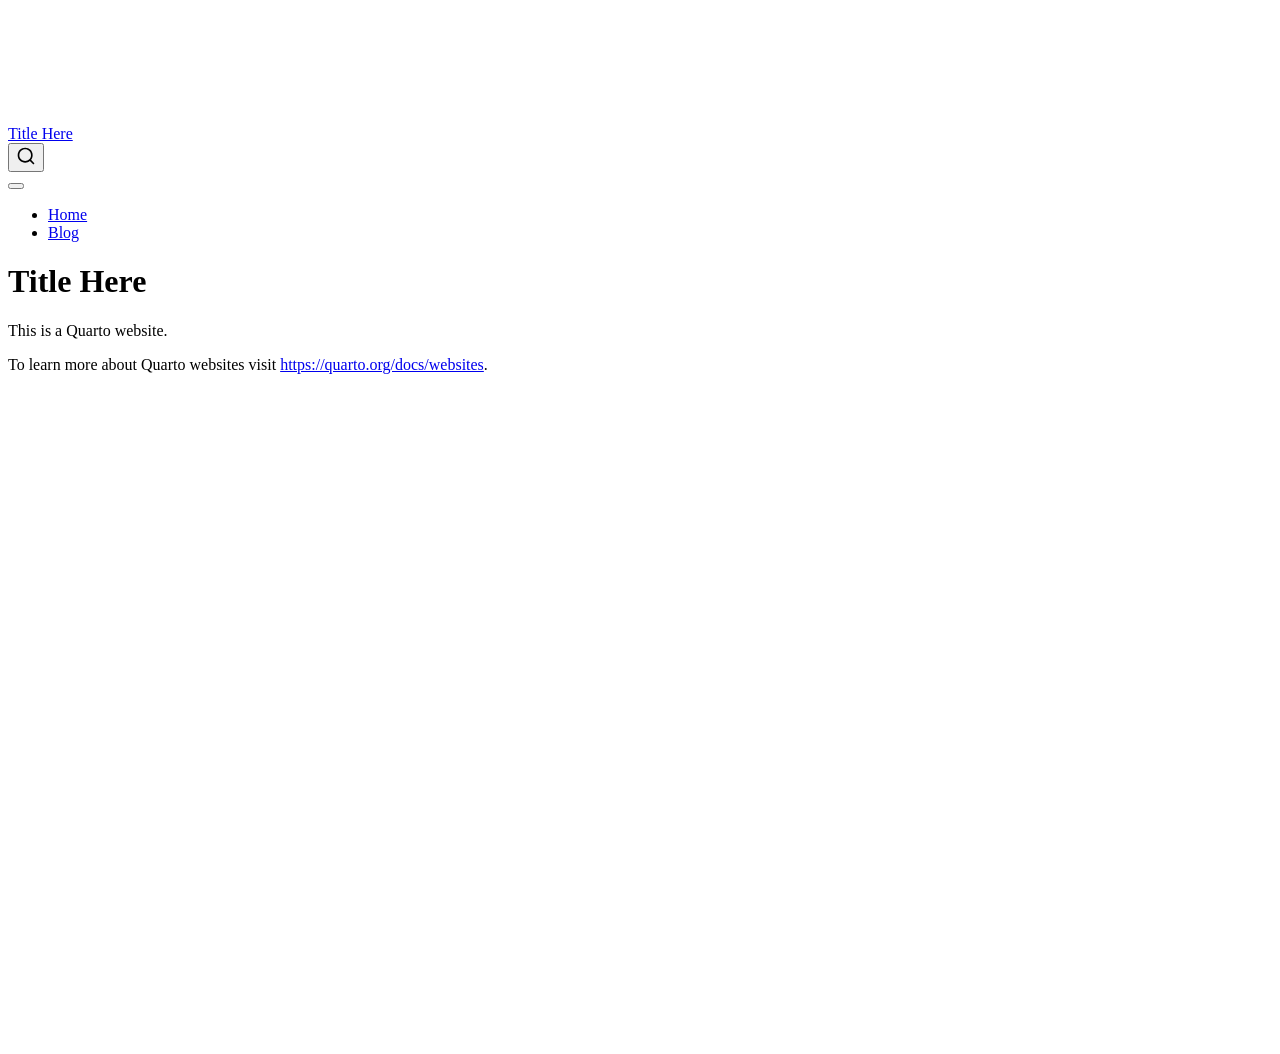
==== commit aed2df54: "Built site for gh-pages" ====
--- a/index.html
+++ b/index.html
@@ -47,9 +47,9 @@
 <link href="site_libs/quarto-html/quarto-syntax-highlighting-64a204ab8560d761af7679ceaba22944.css" rel="stylesheet" class="quarto-color-scheme-extra" id="quarto-text-highlighting-styles">
 <script src="site_libs/bootstrap/bootstrap.min.js"></script>
 <link href="site_libs/bootstrap/bootstrap-icons.css" rel="stylesheet">
-<link href="site_libs/bootstrap/bootstrap-3f2496242c16263c0d5ed257b2b27fab.min.css" rel="stylesheet" append-hash="true" class="quarto-color-scheme" id="quarto-bootstrap" data-mode="light">
-<link href="site_libs/bootstrap/bootstrap-dark-cb32efade1bbfe408a5e0da3aff80a0a.min.css" rel="stylesheet" append-hash="true" class="quarto-color-scheme quarto-color-alternate" id="quarto-bootstrap" data-mode="dark">
-<link href="site_libs/bootstrap/bootstrap-3f2496242c16263c0d5ed257b2b27fab.min.css" rel="stylesheet" append-hash="true" class="quarto-color-scheme-extra" id="quarto-bootstrap" data-mode="light">
+<link href="site_libs/bootstrap/bootstrap-d0cfe7a3482e0d49a74229a8f3b76718.min.css" rel="stylesheet" append-hash="true" class="quarto-color-scheme" id="quarto-bootstrap" data-mode="light">
+<link href="site_libs/bootstrap/bootstrap-dark-720b1f6026ab7ede4eb502a3403defd2.min.css" rel="stylesheet" append-hash="true" class="quarto-color-scheme quarto-color-alternate" id="quarto-bootstrap" data-mode="dark">
+<link href="site_libs/bootstrap/bootstrap-d0cfe7a3482e0d49a74229a8f3b76718.min.css" rel="stylesheet" append-hash="true" class="quarto-color-scheme-extra" id="quarto-bootstrap" data-mode="light">
 <script id="quarto-search-options" type="application/json">{
   "location": "navbar",
   "copy-button": false,
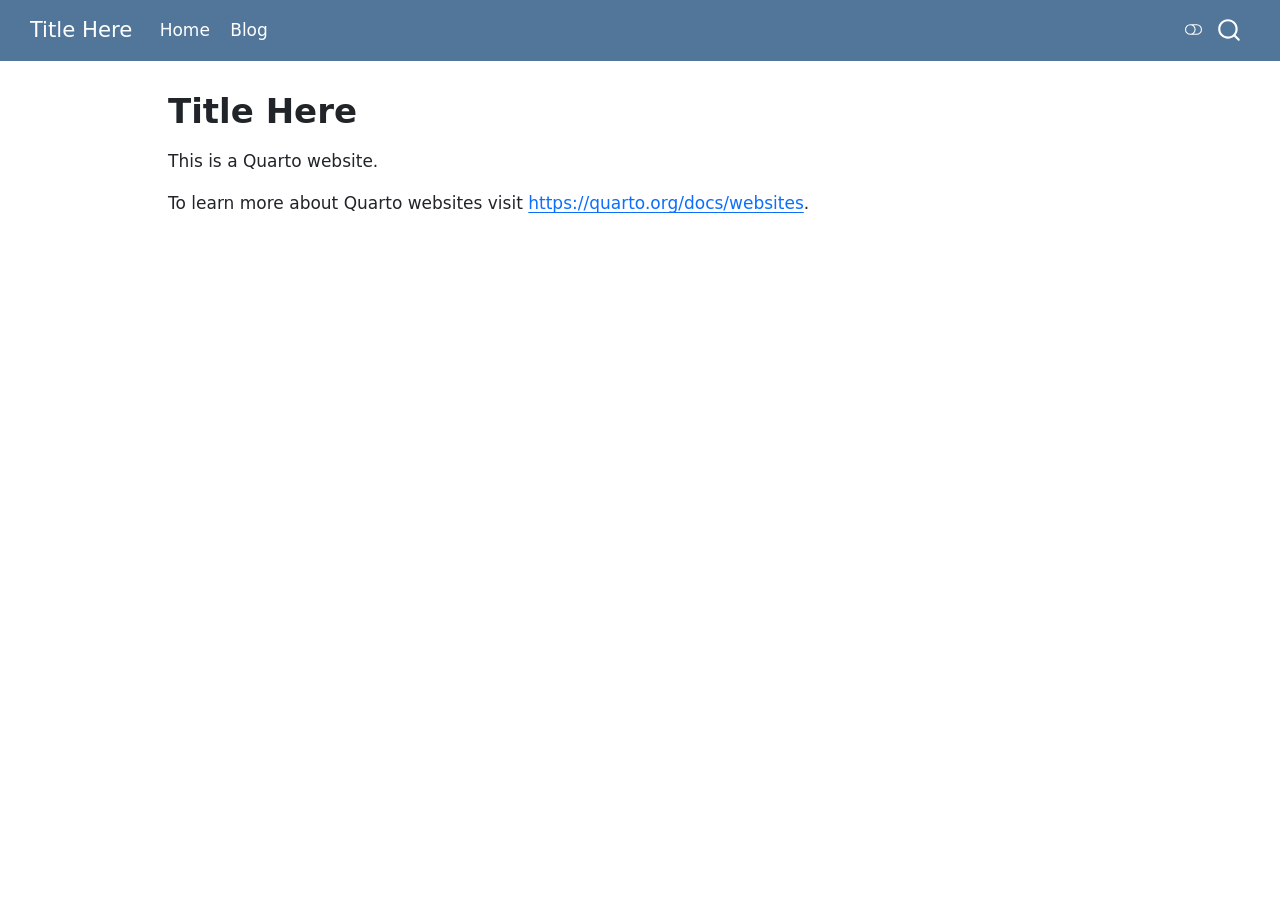
==== commit 0c7513f5: "Built site for gh-pages" ====
--- a/index.html
+++ b/index.html
@@ -47,9 +47,9 @@
 <link href="site_libs/quarto-html/quarto-syntax-highlighting-64a204ab8560d761af7679ceaba22944.css" rel="stylesheet" class="quarto-color-scheme-extra" id="quarto-text-highlighting-styles">
 <script src="site_libs/bootstrap/bootstrap.min.js"></script>
 <link href="site_libs/bootstrap/bootstrap-icons.css" rel="stylesheet">
-<link href="site_libs/bootstrap/bootstrap-d0cfe7a3482e0d49a74229a8f3b76718.min.css" rel="stylesheet" append-hash="true" class="quarto-color-scheme" id="quarto-bootstrap" data-mode="light">
-<link href="site_libs/bootstrap/bootstrap-dark-720b1f6026ab7ede4eb502a3403defd2.min.css" rel="stylesheet" append-hash="true" class="quarto-color-scheme quarto-color-alternate" id="quarto-bootstrap" data-mode="dark">
-<link href="site_libs/bootstrap/bootstrap-d0cfe7a3482e0d49a74229a8f3b76718.min.css" rel="stylesheet" append-hash="true" class="quarto-color-scheme-extra" id="quarto-bootstrap" data-mode="light">
+<link href="site_libs/bootstrap/bootstrap-3f2496242c16263c0d5ed257b2b27fab.min.css" rel="stylesheet" append-hash="true" class="quarto-color-scheme" id="quarto-bootstrap" data-mode="light">
+<link href="site_libs/bootstrap/bootstrap-dark-cb32efade1bbfe408a5e0da3aff80a0a.min.css" rel="stylesheet" append-hash="true" class="quarto-color-scheme quarto-color-alternate" id="quarto-bootstrap" data-mode="dark">
+<link href="site_libs/bootstrap/bootstrap-3f2496242c16263c0d5ed257b2b27fab.min.css" rel="stylesheet" append-hash="true" class="quarto-color-scheme-extra" id="quarto-bootstrap" data-mode="light">
 <script id="quarto-search-options" type="application/json">{
   "location": "navbar",
   "copy-button": false,
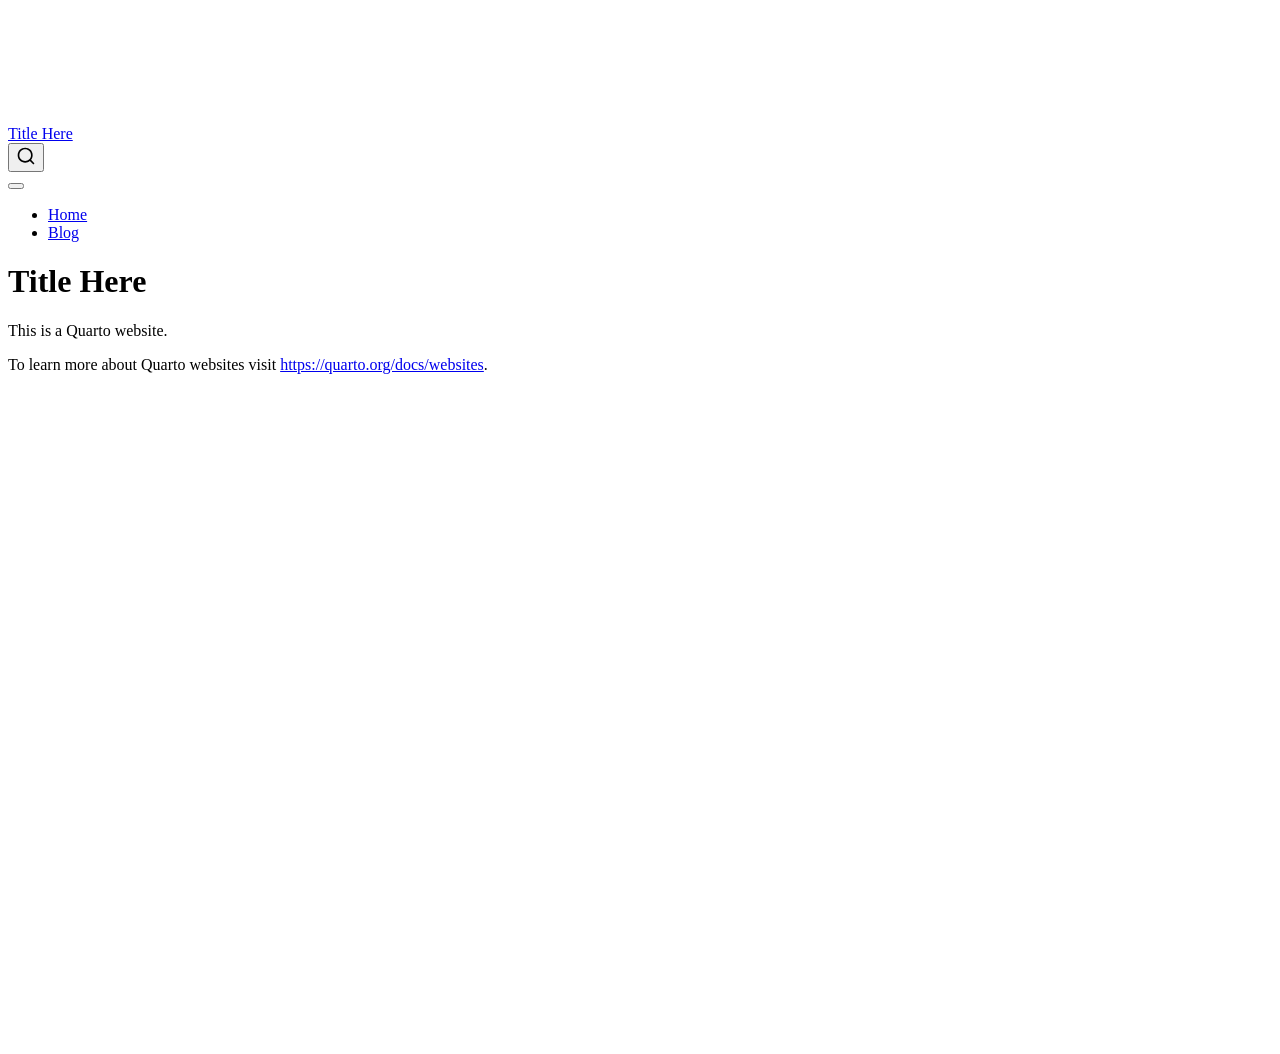
==== commit 9069047c: "Built site for gh-pages" ====
--- a/index.html
+++ b/index.html
@@ -47,9 +47,9 @@
 <link href="site_libs/quarto-html/quarto-syntax-highlighting-64a204ab8560d761af7679ceaba22944.css" rel="stylesheet" class="quarto-color-scheme-extra" id="quarto-text-highlighting-styles">
 <script src="site_libs/bootstrap/bootstrap.min.js"></script>
 <link href="site_libs/bootstrap/bootstrap-icons.css" rel="stylesheet">
-<link href="site_libs/bootstrap/bootstrap-3f2496242c16263c0d5ed257b2b27fab.min.css" rel="stylesheet" append-hash="true" class="quarto-color-scheme" id="quarto-bootstrap" data-mode="light">
-<link href="site_libs/bootstrap/bootstrap-dark-cb32efade1bbfe408a5e0da3aff80a0a.min.css" rel="stylesheet" append-hash="true" class="quarto-color-scheme quarto-color-alternate" id="quarto-bootstrap" data-mode="dark">
-<link href="site_libs/bootstrap/bootstrap-3f2496242c16263c0d5ed257b2b27fab.min.css" rel="stylesheet" append-hash="true" class="quarto-color-scheme-extra" id="quarto-bootstrap" data-mode="light">
+<link href="site_libs/bootstrap/bootstrap-d0cfe7a3482e0d49a74229a8f3b76718.min.css" rel="stylesheet" append-hash="true" class="quarto-color-scheme" id="quarto-bootstrap" data-mode="light">
+<link href="site_libs/bootstrap/bootstrap-dark-720b1f6026ab7ede4eb502a3403defd2.min.css" rel="stylesheet" append-hash="true" class="quarto-color-scheme quarto-color-alternate" id="quarto-bootstrap" data-mode="dark">
+<link href="site_libs/bootstrap/bootstrap-d0cfe7a3482e0d49a74229a8f3b76718.min.css" rel="stylesheet" append-hash="true" class="quarto-color-scheme-extra" id="quarto-bootstrap" data-mode="light">
 <script id="quarto-search-options" type="application/json">{
   "location": "navbar",
   "copy-button": false,
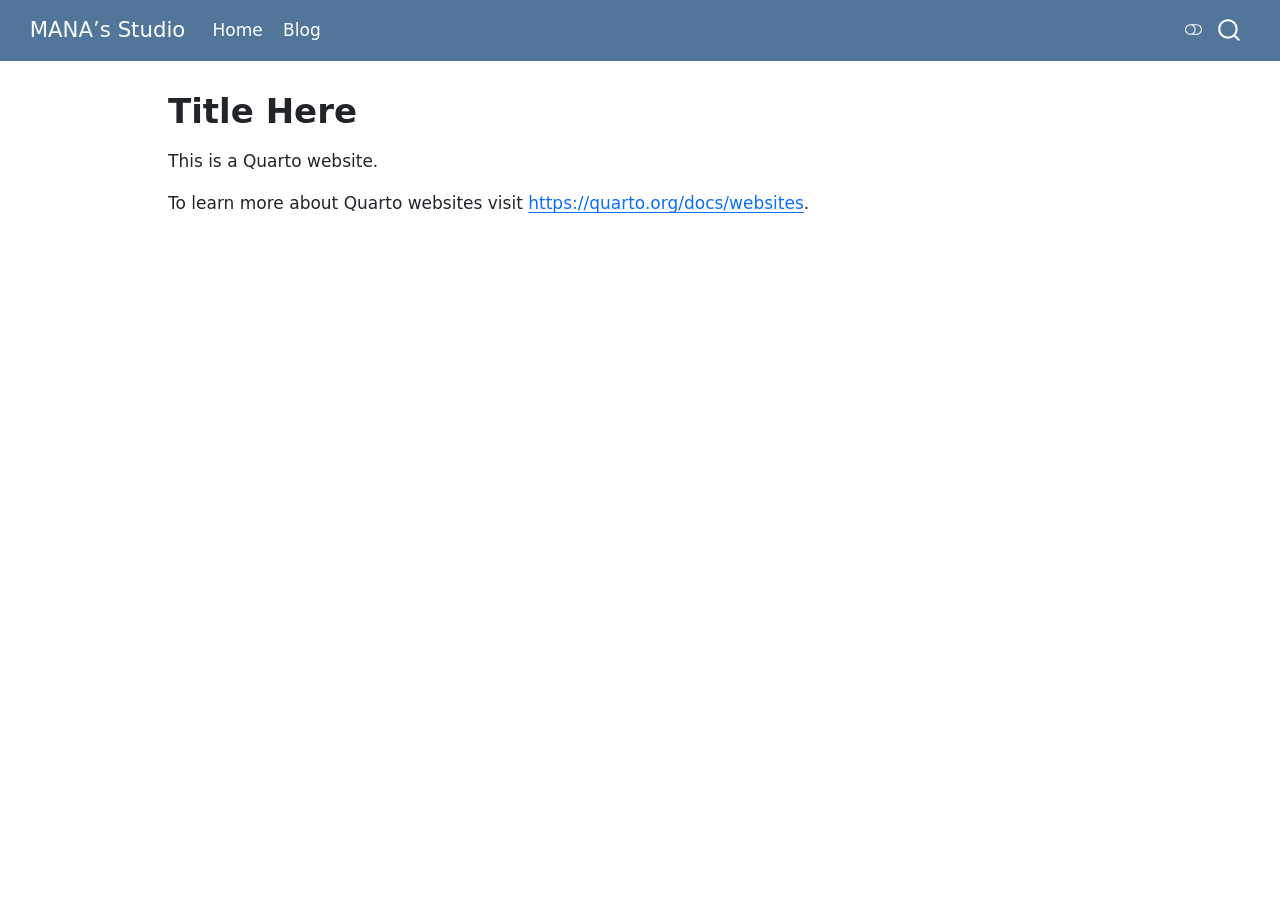
==== commit ece82e9d: "Built site for gh-pages" ====
--- a/index.html
+++ b/index.html
@@ -7,7 +7,7 @@
 <meta name="viewport" content="width=device-width, initial-scale=1.0, user-scalable=yes">
 
 
-<title>Title Here</title>
+<title>Title Here – MANA’s Studio</title>
 <style>
 /* Default styles provided by pandoc.
 ** See https://pandoc.org/MANUAL.html#variables-for-html for config info.
@@ -47,9 +47,9 @@
 <link href="site_libs/quarto-html/quarto-syntax-highlighting-64a204ab8560d761af7679ceaba22944.css" rel="stylesheet" class="quarto-color-scheme-extra" id="quarto-text-highlighting-styles">
 <script src="site_libs/bootstrap/bootstrap.min.js"></script>
 <link href="site_libs/bootstrap/bootstrap-icons.css" rel="stylesheet">
-<link href="site_libs/bootstrap/bootstrap-d0cfe7a3482e0d49a74229a8f3b76718.min.css" rel="stylesheet" append-hash="true" class="quarto-color-scheme" id="quarto-bootstrap" data-mode="light">
-<link href="site_libs/bootstrap/bootstrap-dark-720b1f6026ab7ede4eb502a3403defd2.min.css" rel="stylesheet" append-hash="true" class="quarto-color-scheme quarto-color-alternate" id="quarto-bootstrap" data-mode="dark">
-<link href="site_libs/bootstrap/bootstrap-d0cfe7a3482e0d49a74229a8f3b76718.min.css" rel="stylesheet" append-hash="true" class="quarto-color-scheme-extra" id="quarto-bootstrap" data-mode="light">
+<link href="site_libs/bootstrap/bootstrap-3f2496242c16263c0d5ed257b2b27fab.min.css" rel="stylesheet" append-hash="true" class="quarto-color-scheme" id="quarto-bootstrap" data-mode="light">
+<link href="site_libs/bootstrap/bootstrap-dark-cb32efade1bbfe408a5e0da3aff80a0a.min.css" rel="stylesheet" append-hash="true" class="quarto-color-scheme quarto-color-alternate" id="quarto-bootstrap" data-mode="dark">
+<link href="site_libs/bootstrap/bootstrap-3f2496242c16263c0d5ed257b2b27fab.min.css" rel="stylesheet" append-hash="true" class="quarto-color-scheme-extra" id="quarto-bootstrap" data-mode="light">
 <script id="quarto-search-options" type="application/json">{
   "location": "navbar",
   "copy-button": false,
@@ -252,7 +252,7 @@
       <div class="navbar-container container-fluid">
       <div class="navbar-brand-container mx-auto">
     <a class="navbar-brand" href="./index.html">
-    <span class="navbar-title">Title Here</span>
+    <span class="navbar-title">MANA’s Studio</span>
     </a>
   </div>
             <div id="quarto-search" class="" title="Search"></div>
